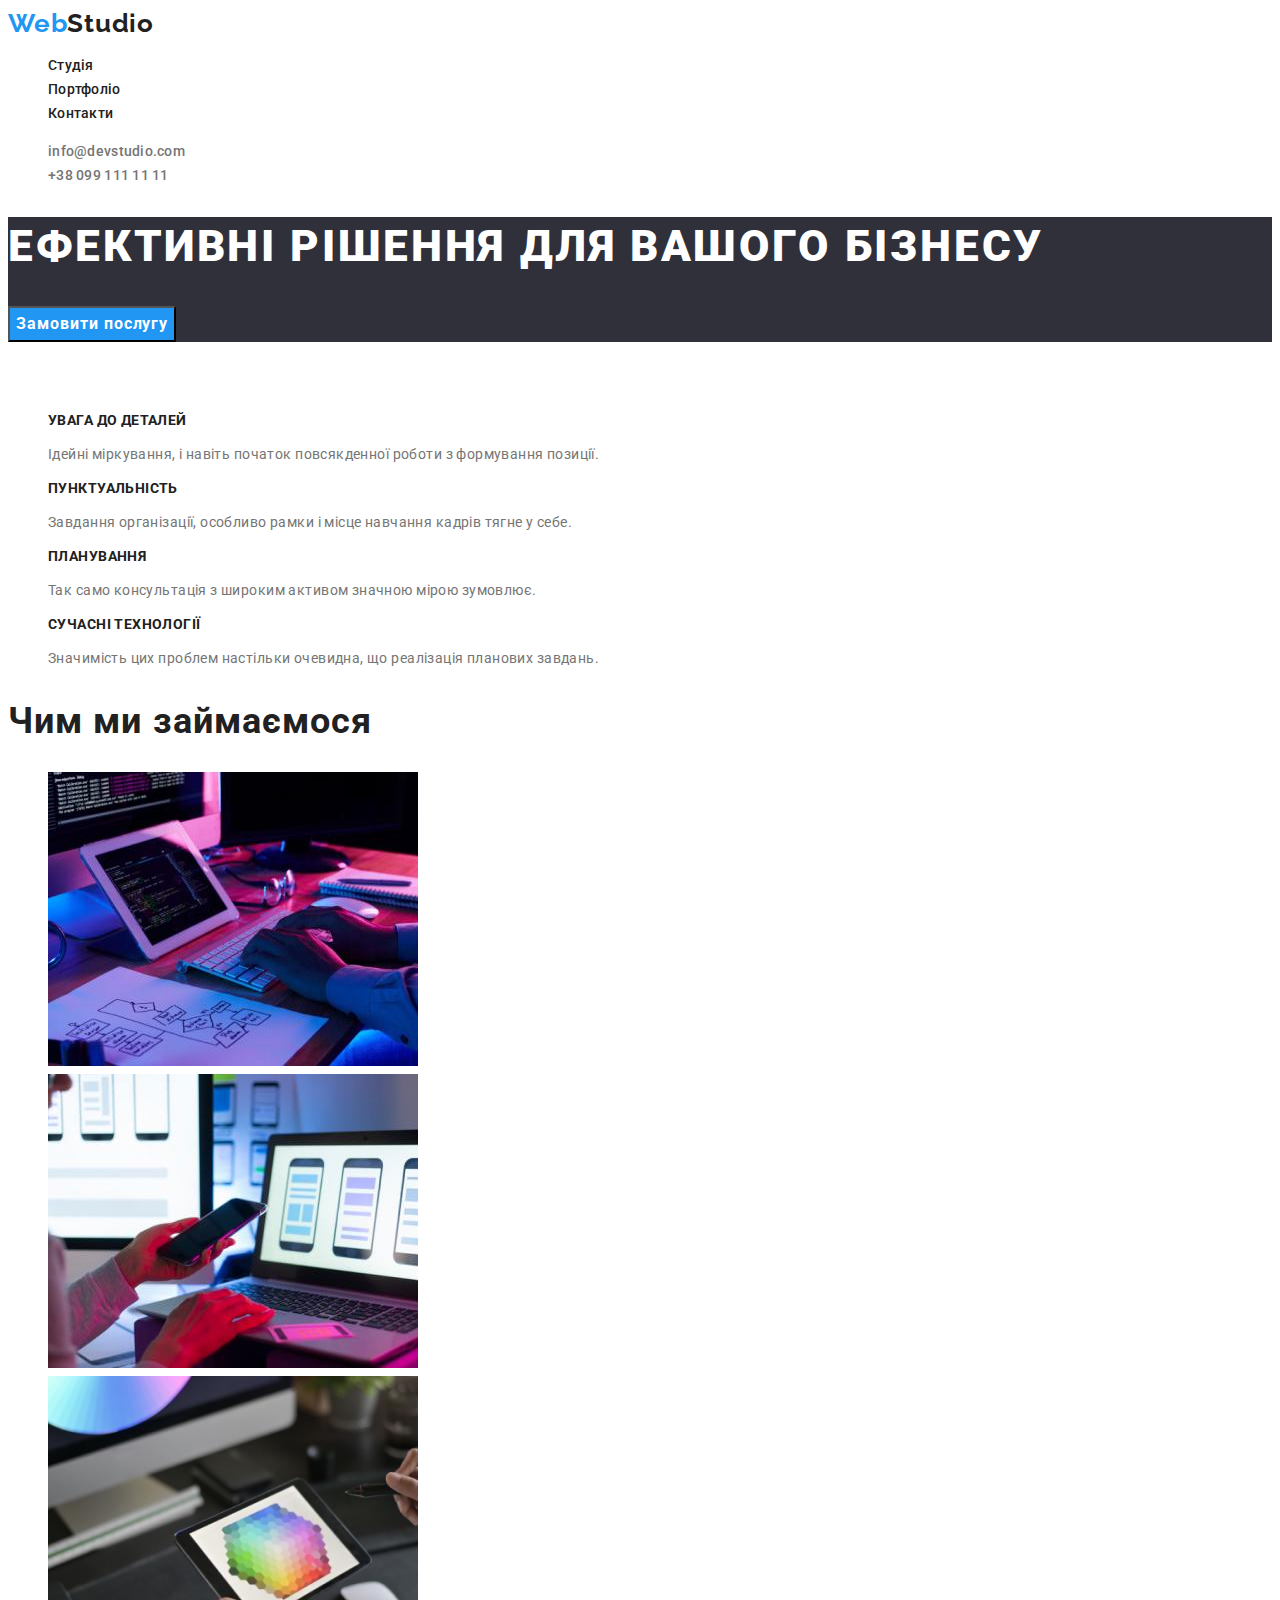
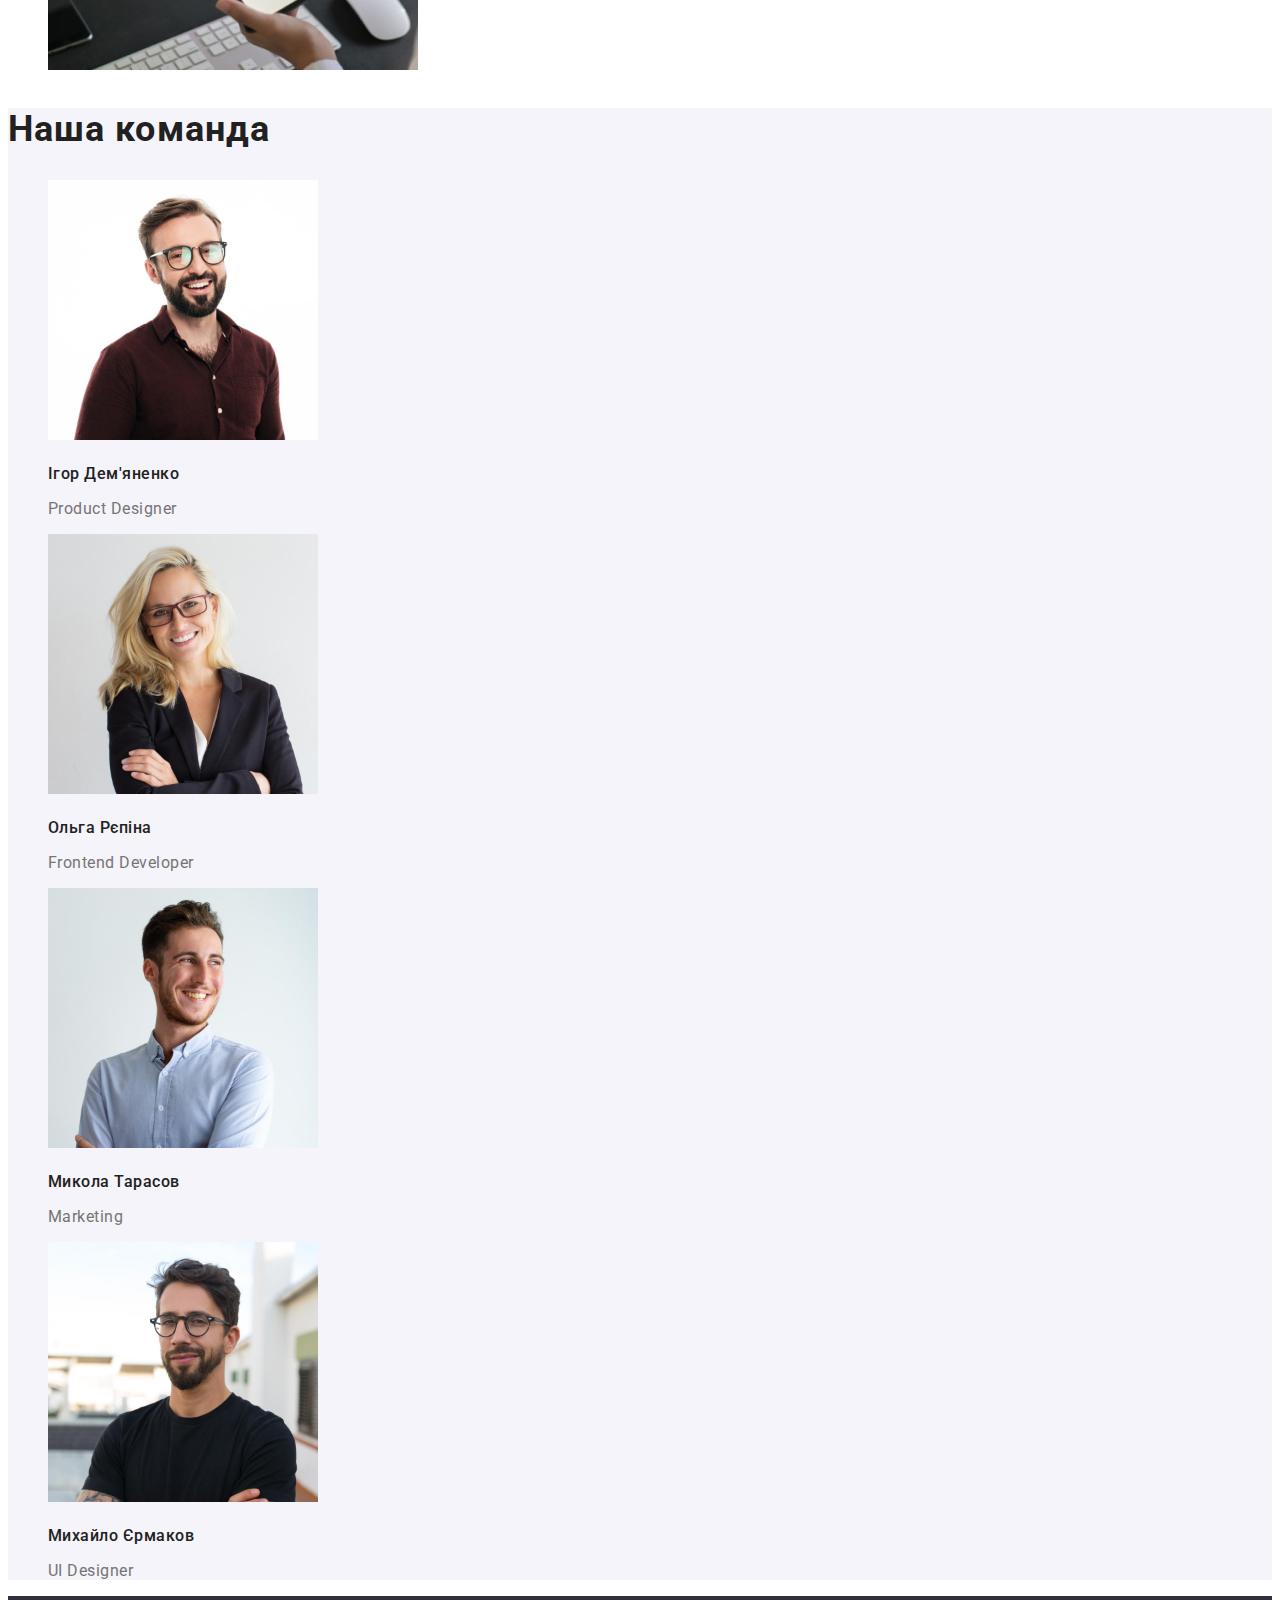
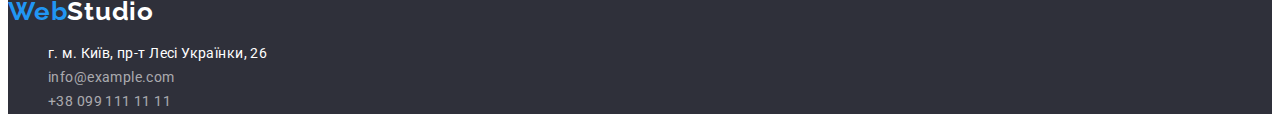
==== index.html @ 06654572 "Скопійовано файл" ====
<!DOCTYPE html>
<html lang="uk">

<head>
    <meta charset="UTF-8">
    <meta http-equiv="X-UA-Compatible" content="IE=edge">
    <meta name="viewport" content="width=device-width, initial-scale=1.0">
    <title>WebStudio</title>
    <link rel="stylesheet" href="./css/styles.css">
    <link rel="preconnect" href="https://fonts.googleapis.com">
    <link rel="preconnect" href="https://fonts.gstatic.com" crossorigin>
    <link href="https://fonts.googleapis.com/css2?family=Raleway:wght@700&family=Roboto:wght@400;500;700;900&display=swap"
        rel="stylesheet">
</head>

<body>
    <!--HEADER-->

    <header class="header">
        <a class="logo" href="./index.html"><span class="blue-logo">Web</span>Studio</a>
        <nav class="nav">
            <ul class="nav-list">
                <li class="nav-item">
                    <a class="nav-link" href="./index.html">Студія</a>
                </li>
                <li class="nav-item">
                    <a class="nav-link" href="./portfolio.html">Портфоліо</a>
                </li>
                <li class="nav-item">
                    <a class="nav-link" href="">Контакти</a>
                </li>
            </ul>
        </nav>

        <ul class="header-contacts">
            <li><a class="mail" href="mailto:info@devstudio.com">info@devstudio.com</a></li>
            <li><a class="phone" href="tel:+380991111111">+38 099 111 11 11</a></li>
        </ul>
    </header>

    <!--MAIN-->
    <main>
        <!-- hero -->
        <section class="hero">
            <h1 class="hero-title">Ефективні рішення для вашого бізнесу</h1>
            <button class="hero-button" type="button">Замовити послугу</button>
        </section>

        <!--advantage-->
        <section class="advantage">
            <h2 class="advantage-title">Наші якості</h2>
            <ul class="advantage-list">
                <li class="advantage-item">
                    <h3 class="advantage-title-list">
                        УВАГА ДО ДЕТАЛЕЙ
                    </h3>
                    <p class="advantage-text">
                        Ідейні міркування, і навіть початок повсякденної роботи з формування позиції.
                    </p>
                </li>
                <li class="advantage-item">
                    <h3 class="advantage-title-list">
                        ПУНКТУАЛЬНІСТЬ
                    </h3>
                    <p class="advantage-text">
                        Завдання організації, особливо рамки і місце навчання кадрів тягне у себе.
                    </p>
                </li>
                <li class="advantage-item">
                    <h3 class="advantage-title-list">
                        ПЛАНУВАННЯ
                    </h3>
                    <p class="advantage-text">
                        Так само консультація з широким активом значною мірою зумовлює.
                    </p>
                </li>
                <li class="advantage-item">
                    <h3 class="advantage-title-list">
                        СУЧАСНІ ТЕХНОЛОГІЇ
                    </h3>
                    <p class="advantage-text">
                        Значимість цих проблем настільки очевидна, що реалізація планових завдань.
                    </p>
                </li>
            </ul>

        </section>

        <!-- abaut -->
        <section class="abaut">
            <h2 class="abaut-title">
                Чим ми займаємося
            </h2>
            <ul class="class="abaut-list"">
                <li class="abaut-item">
                    <img src="./img/box-1.jpg" alt="розробник пише код" width="370" height="294">
                </li>
                <li class="abaut-item">
                    <img src="./img/box-2.jpg" alt="розробник перевіряє макет на мобільному пристроі" width="370"
                        height="294">
                </li>
                <li class="abaut-item">
                    <img src="./img/box-3.jpg" alt="дизайнер вибирає палітру кольорів" width="370" height="294">
                </li>
            </ul>
        </section>

        <!-- team -->
        <section class="team">
            <h2 class="team-title">
                Наша команда
            </h2>
            <ul class="team-list">
                <li class="team-item">
                    <img class="team-img" src="./img/igor.jpg" alt="Співробітник Ігор" width="270" height="260">
                    <h3 class="team-img-title">Ігор Дем'яненко</h3>
                    <p class="team-img-text" lang="en">Product Designer</p>
                </li>

                <li>
                    <img class="team-img" src="./img/olga.jpg" alt="Співробітник Ольга" width="270" height="260">
                    <h3 class="team-img-title">Ольга Рєпіна</h3>
                    <p class="team-img-text" lang="en">Frontend Developer</p>
                </li>

                <li>
                    <img class="team-img" src="./img/mykola.jpg" alt="Співробітник Микола Тарасов" width="270" height="260">
                    <h3 class="team-img-title">Микола Тарасов</h3>
                    <p class="team-img-text" lang="en">Marketing</p>
                </li>
                <li>
                    <img class="team-img" src="./img/myhailo.jpg" alt="Співробітник Михайло Єрмаков" width="270" height="260">
                    <h3 class="team-img-title">Михайло Єрмаков</h3>
                    <p class="team-img-text" lang="en">UI Designer</p>
                </li>

            </ul>
        </section>
    </main>

    <!-- Footer -->
    <footer class="footer">
        <a class="logo-footer" href="./index.html"><span class="blue-logo">Web</span>Studio</a>
        <address class="adress">
            <ul class="adress-list">
                <li class="adress-item">
                    <a class="adress-map-link" href="https://goo.gl/maps/Q4YNYFW12hLxptSDA" target="_blank"
                        rel="noopener noreferrer">г.
                        м. Київ, пр-т Лесі Українки, 26</a>
                </li>
                <li class="adress-item">
                    <a class="adress-mail" href="mailto:info@example.com">info@example.com</a>
                </li>
                <li class="adress-item">
                    <a class="adress-phone" href="tel:+380991111111">+38 099 111 11 11</a>
                </li>
            </ul>
        </address>


    </Footer>
</body>

</html>
---- css/styles.css ----
:root {
    --main-font: "Roboto", sans-serif;
    --secondary-font: "Raleway", sans-serif;

    --main-background-color: #e5e5e5;
    --secondary-background-color: #2f303a;

    --main-color-text: #212121;
    --secondary-color-text: #757575;
    --accent-color-text: #2196f3;
}

body {
    font-family: var(--main-font);
    font-weight: normal;
    font-size: 14px;
    line-height: 1.71;
    letter-spacing: 0.03em;
    color: var(--main-color-text);
}

ul,
ol {
    list-style: none;
}

a {
    text-decoration: none;
}

/* HEADER */
.header {
    background-color: #ffffff;
}

.logo {
    font-family: var(--secondary-font);
    font-weight: bold;
    font-size: 26px;
    line-height: 1.19;
    letter-spacing: 0.03em;
    color: var(--main-color-text);
}

.blue-logo {
    color: var(--accent-color-text);
}

.nav {}

.nav-list {}

.nav-item {}

.nav-link {
    font-weight: 500;
    font-size: 14px;
    line-height: 1.14;
    letter-spacing: 0.02em;
    color: var(--main-color-text);
}

.nav-link:hover,
.nav-link:focus {
    color: var(--accent-color-text);
}

.nav-link.current {
    color: var(--accent-color-text);
}

.header-contacts {}

.mail,
.phone {
    font-weight: 500;
    font-size: 14px;
    line-height: 1.14;
    letter-spacing: 0.02em;
    color: var(--secondary-color-text);
}

.mail:hover,
.mail:focus {
    color: var(--accent-color-text);
}

/* MAIN */
.hero {
    background-color: var(--secondary-background-color);
}

.hero-title {
    font-weight: 900;
    font-size: 44px;
    line-height: 1.36;
    letter-spacing: 0.06em;
    text-transform: uppercase;
    color: #ffffff;
}

.hero-button {
    font-family: inherit;
    font-weight: 700;
    font-size: 16px;
    line-height: 1.87;
    letter-spacing: 0.06em;
    color: #ffffff;
    cursor: pointer;
    background-color: var(--accent-color-text);
}

.advantage {}

.advantage-title {
    visibility: hidden;
}

.advantage-list {}

.advantage-item {}

.advantage-title-list {
    font-weight: bold;
    font-size: 14px;
    line-height: 1.14;
    letter-spacing: 0.03em;
    text-transform: uppercase;
    color: var(--main-color-text);
}

.advantage-text {
    font-size: 14px;
    line-height: 1.71;
    letter-spacing: 0.03em;
    color: var(--secondary-color-text);
}

.abaut {}

.abaut-title {
    font-weight: bold;
    font-size: 36px;
    line-height: 1.17;
    letter-spacing: 0.03em;
    color: var(--main-color-text);
}

.abaut-list {}

.abaut-item {}

.team {
    background-color: #f5f4fa;
}

.team-title {
    font-weight: bold;
    font-size: 36px;
    line-height: 1.17;
    letter-spacing: 0.03em;
    color: var(--main-color-text);
}

.team-list {}

.team-item {}

.team-img {}

.team-img-title {
    font-weight: 500;
    font-size: 16px;
    line-height: 1.19;
    letter-spacing: 0.03em;
    color: var(--main-color-text);
}

.team-img-text {
    font-size: 16px;
    line-height: 1.19;
    letter-spacing: 0.03em;
    color: var(--secondary-color-text);
}

/* FOOTER */

.footer {
    background-color: var(--secondary-background-color);
}

.adress {}

.logo-footer {
    font-family: var(--secondary-font);
    font-weight: bold;
    font-size: 26px;
    line-height: 1.19;
    letter-spacing: 0.03em;
    color: #ffffff;
}

.adress-list {}

.adress-item {}

.adress-map-link {
    font-style: normal;
    font-size: 14px;
    line-height: 1.71;
    letter-spacing: 0.03em;
    color: #ffffff;
}

.adress-mail {
    font-style: normal;
    font-size: 14px;
    line-height: 1.71;
    letter-spacing: 0.03em;
    color: rgba(255, 255, 255, 0.6);
}

.adress-phone {
    font-style: normal;
    font-size: 14px;
    line-height: 1.71;
    letter-spacing: 0.03em;
    color: rgba(255, 255, 255, 0.6);
}

/*Портфолио */

.portfolio {}

.portfolio-title {
    visibility: hidden;
}

.button-list {}

.button-item {}

.portfolio-button {
    font-family: inherit;
    font-size: 16px;
    font-weight: 500;
    line-height: 1.6;
    letter-spacing: 0.03em;
    text-align: center;
    color: var(--tittle-text-color);
    background-color: #f5f4fa;
}

.portfolio-button:hover,
.portfolio-button:focus {
    color: #f5f4fa;
    background-color: var(--accent-color-text);
}

.portfolio-list {}

.portfolio-item {}

.portfolio-img {}

.portfolio-img-title {
    font-weight: bold;
    font-size: 18px;
    line-height: 2;
    letter-spacing: 0.06em;
    color: var(--main-color-text);
}

.portfolio-img-text {
    font-size: 16px;
    line-height: 1.86;
    letter-spacing: 0.03em;
    color: var(--secondary-color-text);
}
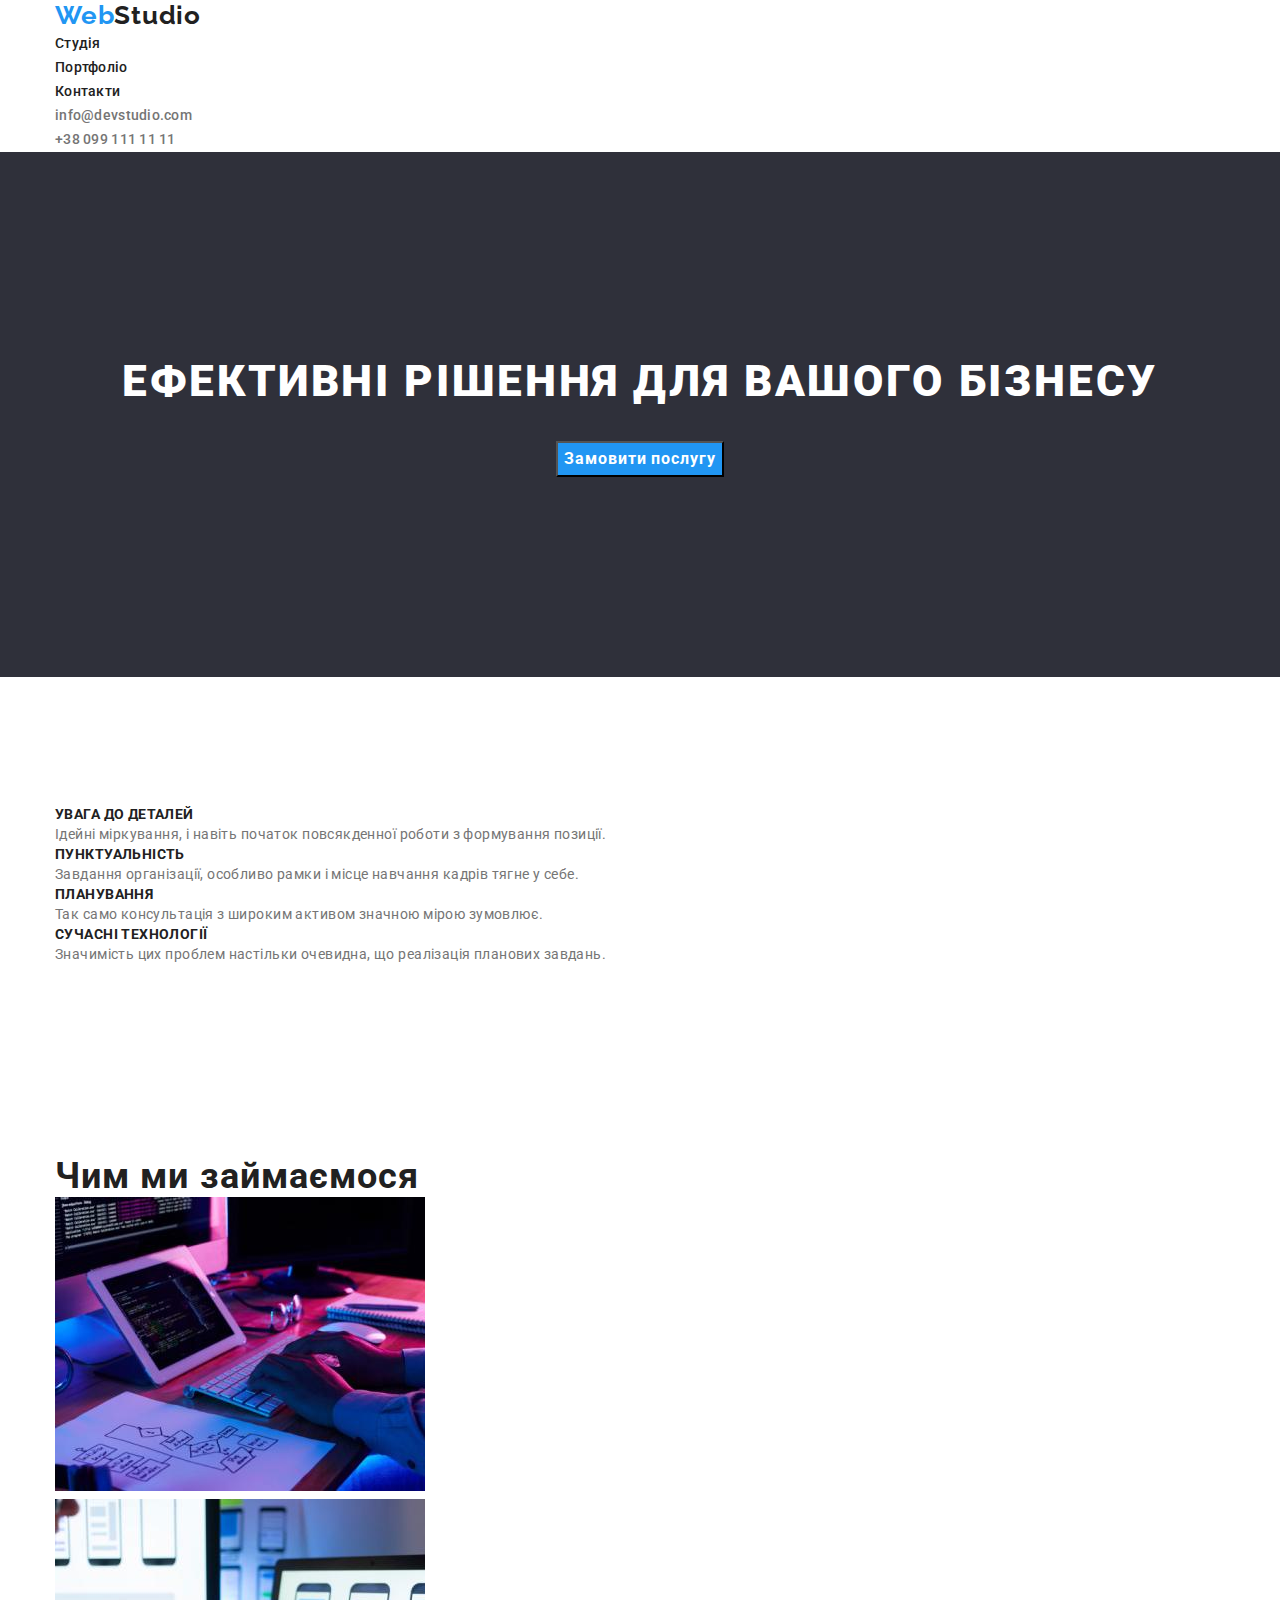
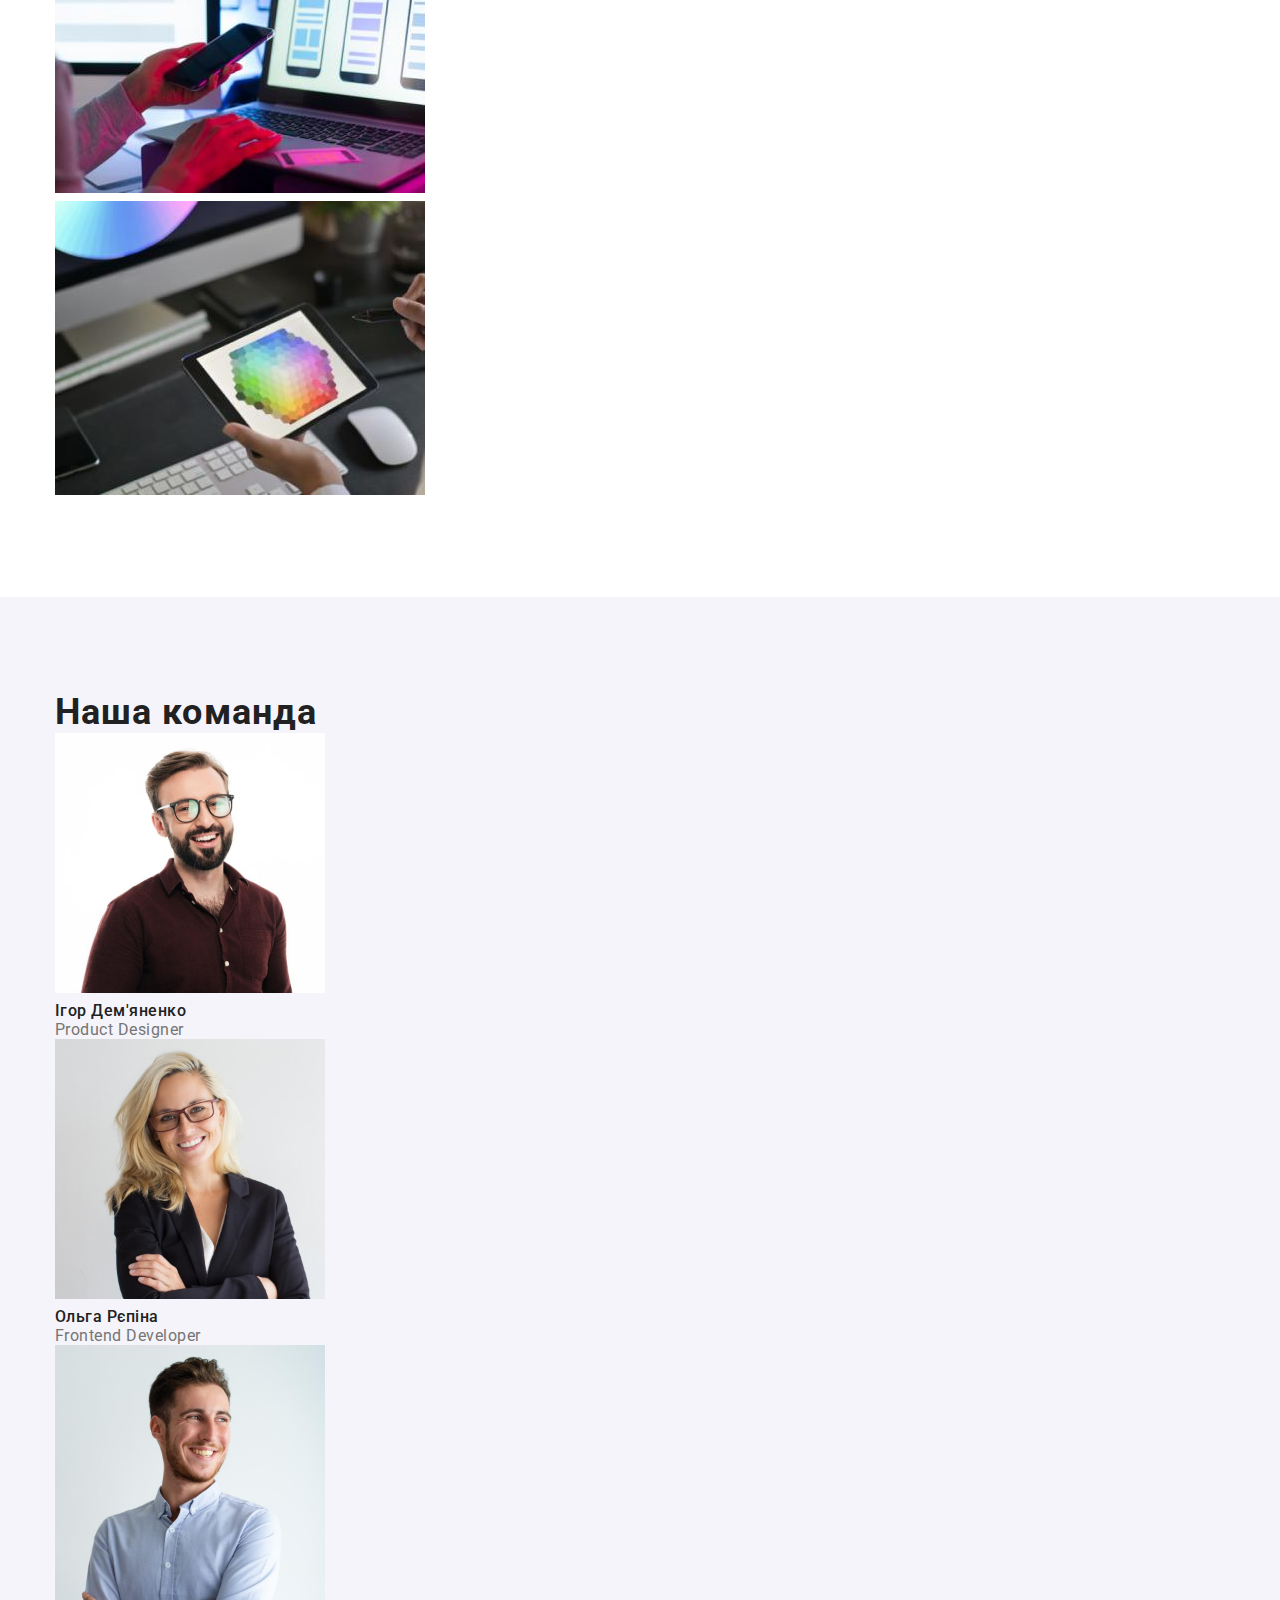
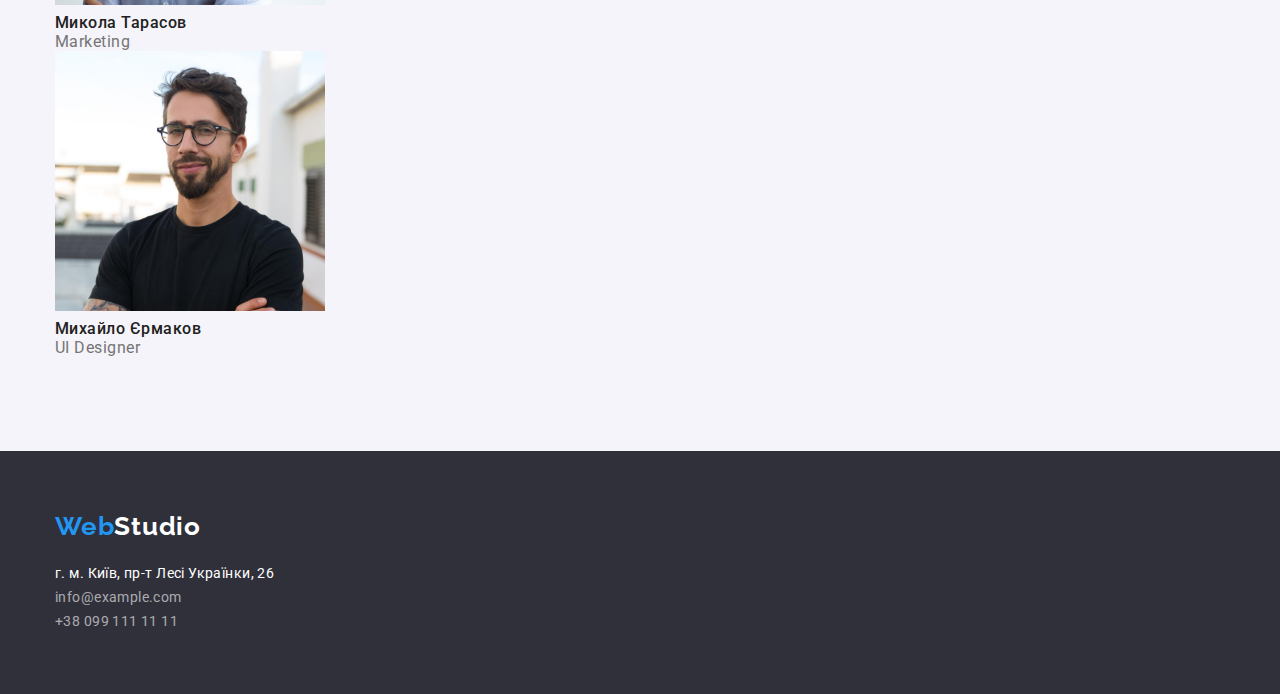
==== commit 5c1ce5b3: "Підключив нормолайз, зробив футер, зкинув стилі" ====
--- a/index.html
+++ b/index.html
@@ -6,6 +6,7 @@
     <meta http-equiv="X-UA-Compatible" content="IE=edge">
     <meta name="viewport" content="width=device-width, initial-scale=1.0">
     <title>WebStudio</title>
+    <link rel="stylesheet" href="https://cdnjs.cloudflare.com/ajax/libs/modern-normalize/1.1.0/modern-normalize.css">
     <link rel="stylesheet" href="./css/styles.css">
     <link rel="preconnect" href="https://fonts.googleapis.com">
     <link rel="preconnect" href="https://fonts.gstatic.com" crossorigin>
@@ -17,6 +18,7 @@
     <!--HEADER-->
 
     <header class="header">
+        <div class="container">
         <a class="logo" href="./index.html"><span class="blue-logo">Web</span>Studio</a>
         <nav class="nav">
             <ul class="nav-list">
@@ -36,18 +38,22 @@
             <li><a class="mail" href="mailto:info@devstudio.com">info@devstudio.com</a></li>
             <li><a class="phone" href="tel:+380991111111">+38 099 111 11 11</a></li>
         </ul>
+        </div>
     </header>
 
     <!--MAIN-->
     <main>
         <!-- hero -->
         <section class="hero">
+            <div class="container"> 
             <h1 class="hero-title">Ефективні рішення для вашого бізнесу</h1>
             <button class="hero-button" type="button">Замовити послугу</button>
+            </div>
         </section>
 
         <!--advantage-->
-        <section class="advantage">
+        <section class="advantage section">
+            <div class="container">
             <h2 class="advantage-title">Наші якості</h2>
             <ul class="advantage-list">
                 <li class="advantage-item">
@@ -83,11 +89,13 @@
                     </p>
                 </li>
             </ul>
+            </div>
 
         </section>
 
         <!-- abaut -->
-        <section class="abaut">
+        <section class="abaut section">
+            <div class="container">
             <h2 class="abaut-title">
                 Чим ми займаємося
             </h2>
@@ -103,10 +111,12 @@
                     <img src="./img/box-3.jpg" alt="дизайнер вибирає палітру кольорів" width="370" height="294">
                 </li>
             </ul>
+            </div>
         </section>
 
         <!-- team -->
-        <section class="team">
+        <section class="team section">
+            <div class="container">
             <h2 class="team-title">
                 Наша команда
             </h2>
@@ -135,11 +145,13 @@
                 </li>
 
             </ul>
+            </div>
         </section>
     </main>
 
     <!-- Footer -->
     <footer class="footer">
+        <div class="container">
         <a class="logo-footer" href="./index.html"><span class="blue-logo">Web</span>Studio</a>
         <address class="adress">
             <ul class="adress-list">
@@ -156,6 +168,7 @@
                 </li>
             </ul>
         </address>
+        </div>
 
 
     </Footer>
--- a/css/styles.css
+++ b/css/styles.css
@@ -1,3 +1,7 @@
+*{
+    box-sizing: border-box;
+}
+
 :root {
     --main-font: "Roboto", sans-serif;
     --secondary-font: "Raleway", sans-serif;
@@ -28,11 +32,36 @@
     text-decoration: none;
 }
 
+h1,
+h2,
+h3,
+h4,
+h5,
+h6,
+p,
+ul {
+    padding: 0; 
+    margin: 0;
+}
+
+.container {
+    width: 100%;
+    max-width: 1200px;
+    margin: 0 auto;
+    padding: 0 15px;
+}
+
+.section {
+    padding-top: 94px;
+    padding-bottom: 94px;
+}
+
 /* HEADER */
 .header {
     background-color: #ffffff;
 }
 
+
 .logo {
     font-family: var(--secondary-font);
     font-weight: bold;
@@ -88,6 +117,7 @@
 /* MAIN */
 .hero {
     background-color: var(--secondary-background-color);
+    text-align: center;
 }
 
 .hero-title {
@@ -97,6 +127,8 @@
     letter-spacing: 0.06em;
     text-transform: uppercase;
     color: #ffffff;
+    margin-bottom: 30px;
+    padding-top: 200px;
 }
 
 .hero-button {
@@ -108,6 +140,7 @@
     color: #ffffff;
     cursor: pointer;
     background-color: var(--accent-color-text);
+    margin-bottom: 200px;
 }
 
 .advantage {}
@@ -187,17 +220,21 @@
 
 .footer {
     background-color: var(--secondary-background-color);
+    padding-top: 60px;
+    padding-bottom: 60px;
 }
 
 .adress {}
 
 .logo-footer {
+    display: block;
     font-family: var(--secondary-font);
     font-weight: bold;
     font-size: 26px;
     line-height: 1.19;
     letter-spacing: 0.03em;
     color: #ffffff;
+    margin-bottom: 20px;
 }
 
 .adress-list {}
